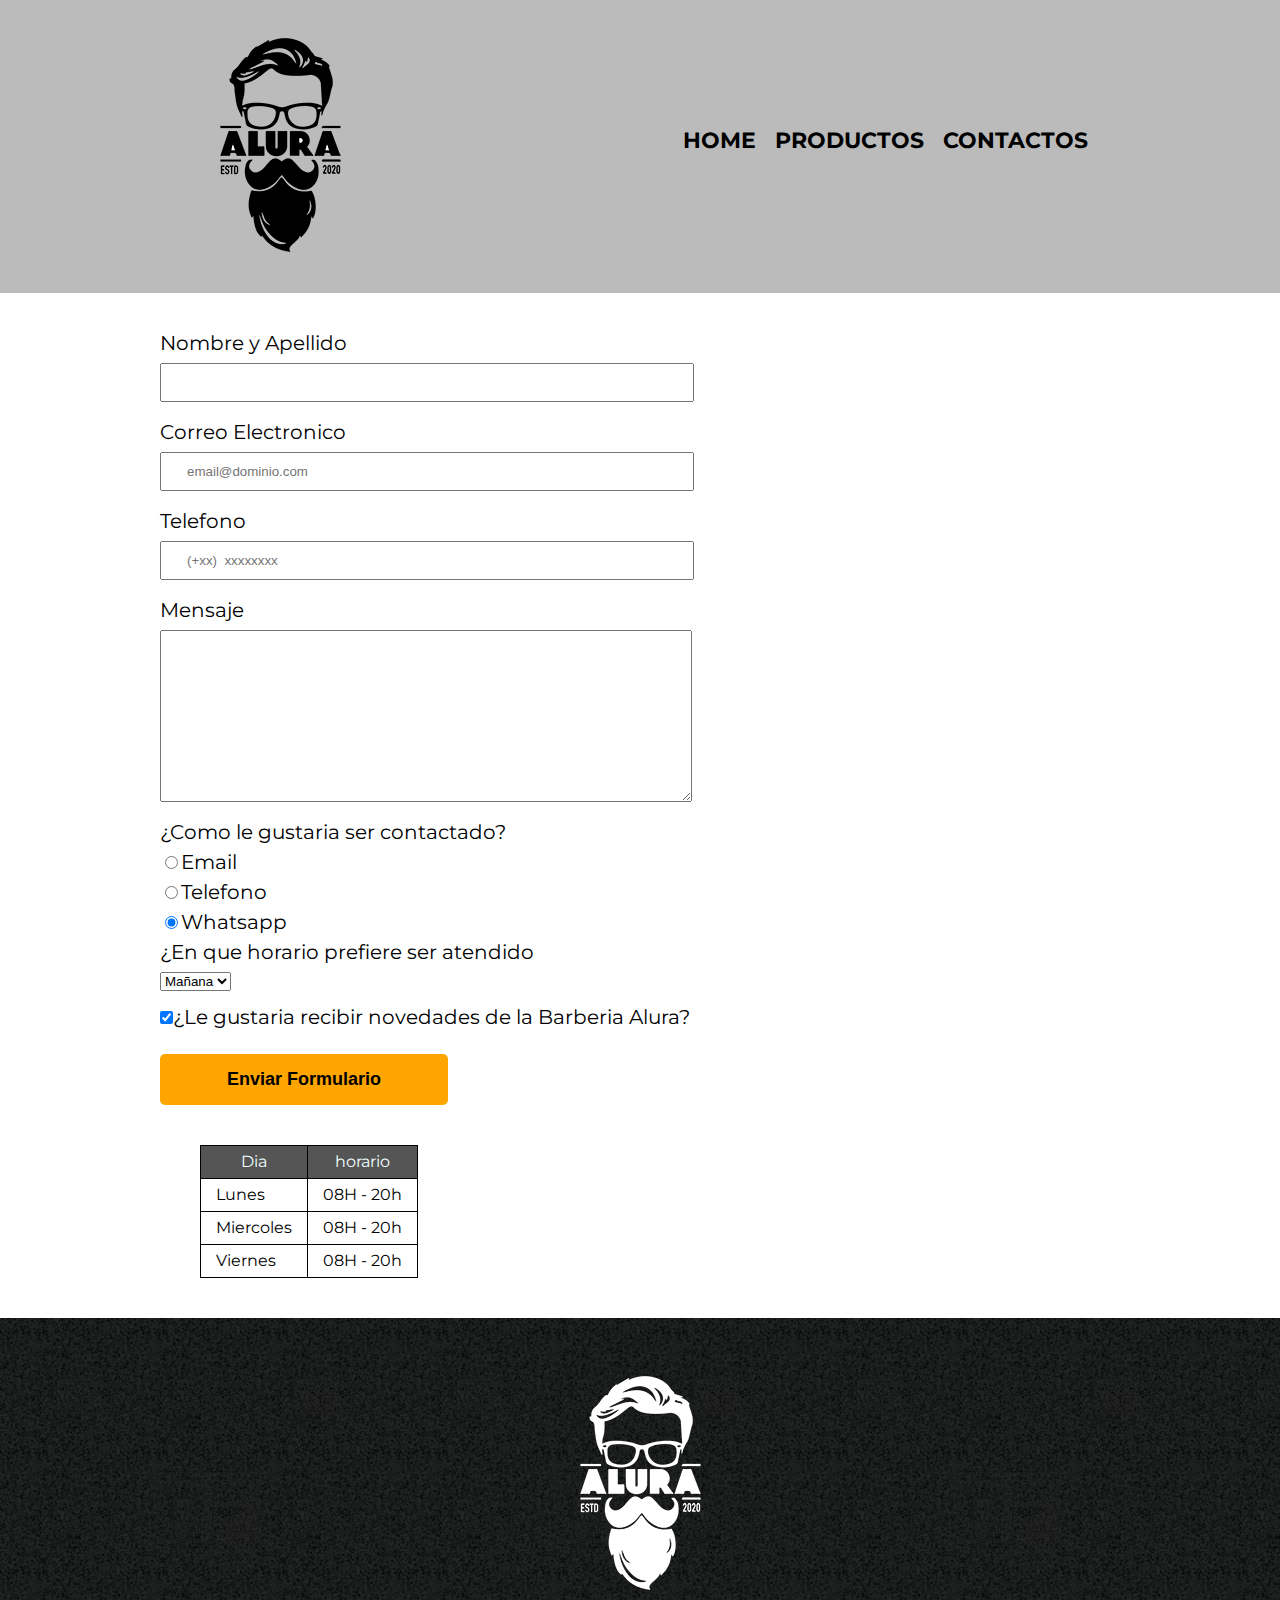
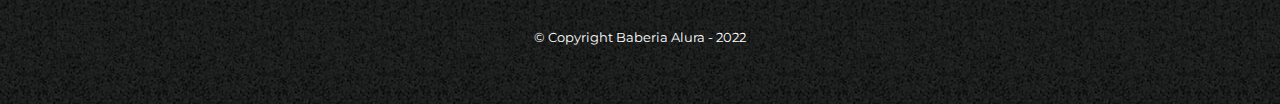
==== contactos.html @ c1b6dc1c "Terminando el curso de HTML y CSS" ====
<!DOCTYPE html>
<html lang="es">
<head>
    <meta charset="UTF-8">
    <meta http-equiv="X-UA-Compatible" content="IE=edge">
    <meta name="viewport" content="width=device-width, initial-scale=1.0">
    <link rel="preconnect" href="https://fonts.googleapis.com">
    <link rel="preconnect" href="https://fonts.gstatic.com" crossorigin>
    <link href="https://fonts.googleapis.com/css2?family=Montserrat:wght@300&display=swap" rel="stylesheet">
    <link rel="stylesheet" href="styles/reset.css">
    <link rel="stylesheet" href="styles/style.css">
    <link rel="stylesheet" href="styles/style-contactos.css">
    <title>Contactos - Barberia Alura</title>
</head>
<body>
    <header>
        <div class="caja">
            <h1><img src="imagenes/logo.png" id="logo"></h1>
            <nav>
                <ul>
                    <li class="enlases"><a href="index.html">Home</a></li>
                    <li class="enlases"><a href="productos.html">Productos</a></li>
                    <li class="enlases"><a href="contactos.html">Contactos</a></li>
                </ul>
            </nav>
        </div>
    </header>
    <main>
      <form action="">
        <label for="nombre">Nombre y Apellido</label>
        <input type="text" id="nombre" class="input-padron" required>
        <label for="correo">Correo Electronico</label>
        <input type="email" id="correo" class="input-padron" required placeholder="email@dominio.com">
        <label for="telefono">Telefono</label>
        <input type="tel" id="telefono" class="input-padron" required placeholder="(+xx)  xxxxxxxx">        
        <label for="mensaje">Mensaje</label>
        <textarea name="" id="mensaje" cols="70" rows="10" required></textarea>
        <fieldset>
            <legend>¿Como le gustaria ser contactado?</legend>
            <label for="radio-email">
                <input type="radio" name="contacto" id="radio-email">Email
            </label>            
            <label for="radio-telefono">
                <input type="radio" name="contacto" id="radio-telefono">Telefono
            </label>            
            <label for="radio-whatsapp">
                <input type="radio" name="contacto" id="radio-whatsapp" checked>Whatsapp
            </label>            
        </fieldset>
        <fieldset>
            <legend>¿En que horario prefiere ser atendido</legend>
            <select name="" id="">
                <option value="">Mañana</option>
                <option value="">Tarde</option>
                <option value="">Noche</option>
            </select>
        </fieldset>
        <label for=""><input type="checkbox" name="" class="checkbox" checked>¿Le gustaria recibir novedades de la Barberia Alura?</label>
        <input type="submit" class="enviar" value="Enviar Formulario">
      </form>
      <table>
        <thead>
            <th>Dia</th>
            <th>horario</th>
        </thead>
        <tbody>
            <tr>
                <td>Lunes</td>
                <td>08H - 20h</td>
            </tr>
            <tr>
                <td>Miercoles</td>
                <td>08H - 20h</td>
            </tr>
            <tr>
                <td>Viernes</td>
                <td>08H - 20h</td>
            </tr>
        </tbody>
        </tr>
      </table>
    </main>
    <footer>
        <img src="imagenes/logo-blanco.png">
        <p class="copyriht">&copy Copyright Baberia Alura - 2022</p>
    </footer>
</body>
</html>
---- styles/style.css ----
body{
    font-family: 'Montserrat', sans-serif;
}
header{
    background-color: #bbb;
    padding: 20px 0;
}
.caja{
    width: 70%;
    position: relative;
    margin: 0 auto;
}
nav {
    position: absolute;
    top: 110px;
    right: 0px;
}
nav li{
    display: inline;
    margin: 0 0 0 15px;
}
nav a{
    text-transform: uppercase;
    color: black;
    font-weight: bold;
    font-size: 22px;
    text-decoration: none;
}
nav a:hover{
    color: #c78c19;
    text-decoration: underline;
}
.productos{
    width: 75%;
    margin: 0 auto;
    padding: 50px;
}
.productos li{
    display: inline-block;
    text-align: center;
    width: 30%;
    vertical-align: top;
    margin: 0 1.5%;
    padding: 30px 20px;
    box-sizing: border-box;
    border: 2px solid #000;
    border-radius: 10px;
}
.productos li:hover{
    border-color: #c78c19;
}
.productos li:active{
    border-color: #088c19;
}
.productos h2{
    font-size: 30px;
    font-weight: bold;
    margin-top: 20px;
}
.productos li:hover h2{
    font-size: 32px;
}
.descripcion{
    font-size: 18px;
    margin-top: 20px;
}
.precio{
    font-size: 22px;
    font-weight: bold;
    margin-top: 10px;
}
footer{
    text-align: center;
    background: url(../imagenes/bg.jpg);
    padding: 40px;
}
.copyriht{
    color: #fff;
    font-size: 13px;
    margin: 20px;
}
@media screen and (max-width:480px) {
    .caja{
        width: auto;
    }
    .caja h1{
        text-align: center;
    }
    .caja nav{
        position: static;
    }
    .productos li{
        display: block;
        width: 100%;
        margin: 2.5% 0;
    }
}
---- styles/style-contactos.css ----
main{
    width: 75%;
    margin: 0 auto;
}
form{
    margin: 40px 0;
}
form label , form legend{
    display: block;
    font-size: 20px;
    margin: 0 0 10px;
}
.input-padron, form textarea{
    display: block;
    margin: 0 0 20px;
    padding: 10px 25px;
    width: 50%;
}
.checkbox{
    margin: 20px 0;
}
.enviar{
    width: 30%;
    padding: 15px 0;
    font-size: 18px;
    font-weight: bold;
    background: orange;
    border-radius: 5px;
    border: none;
    transition: 1s all;
    cursor: pointer;
}
.enviar:hover{
    background: darkorange;
    transform: scale(1.1);
}
table{
    margin: 40px 40px;
}
thead{
    background: #555;
    color: azure;
    font-size: bold;
}
th, td {
    border: 1px solid #000;
    padding: 8px 15px;
}
@media screen and (max-width:480px) {
    main{
        width: 80%;
    }
    .enviar{
        width: 50%;
    }
    .input-padron, form textarea{
        width: 70%;
        margin: 20 0 10px;
        font-size: 20px;
        border: 1px solid #000
    }
    form label{
        margin: 0 0 20px;
    }
}
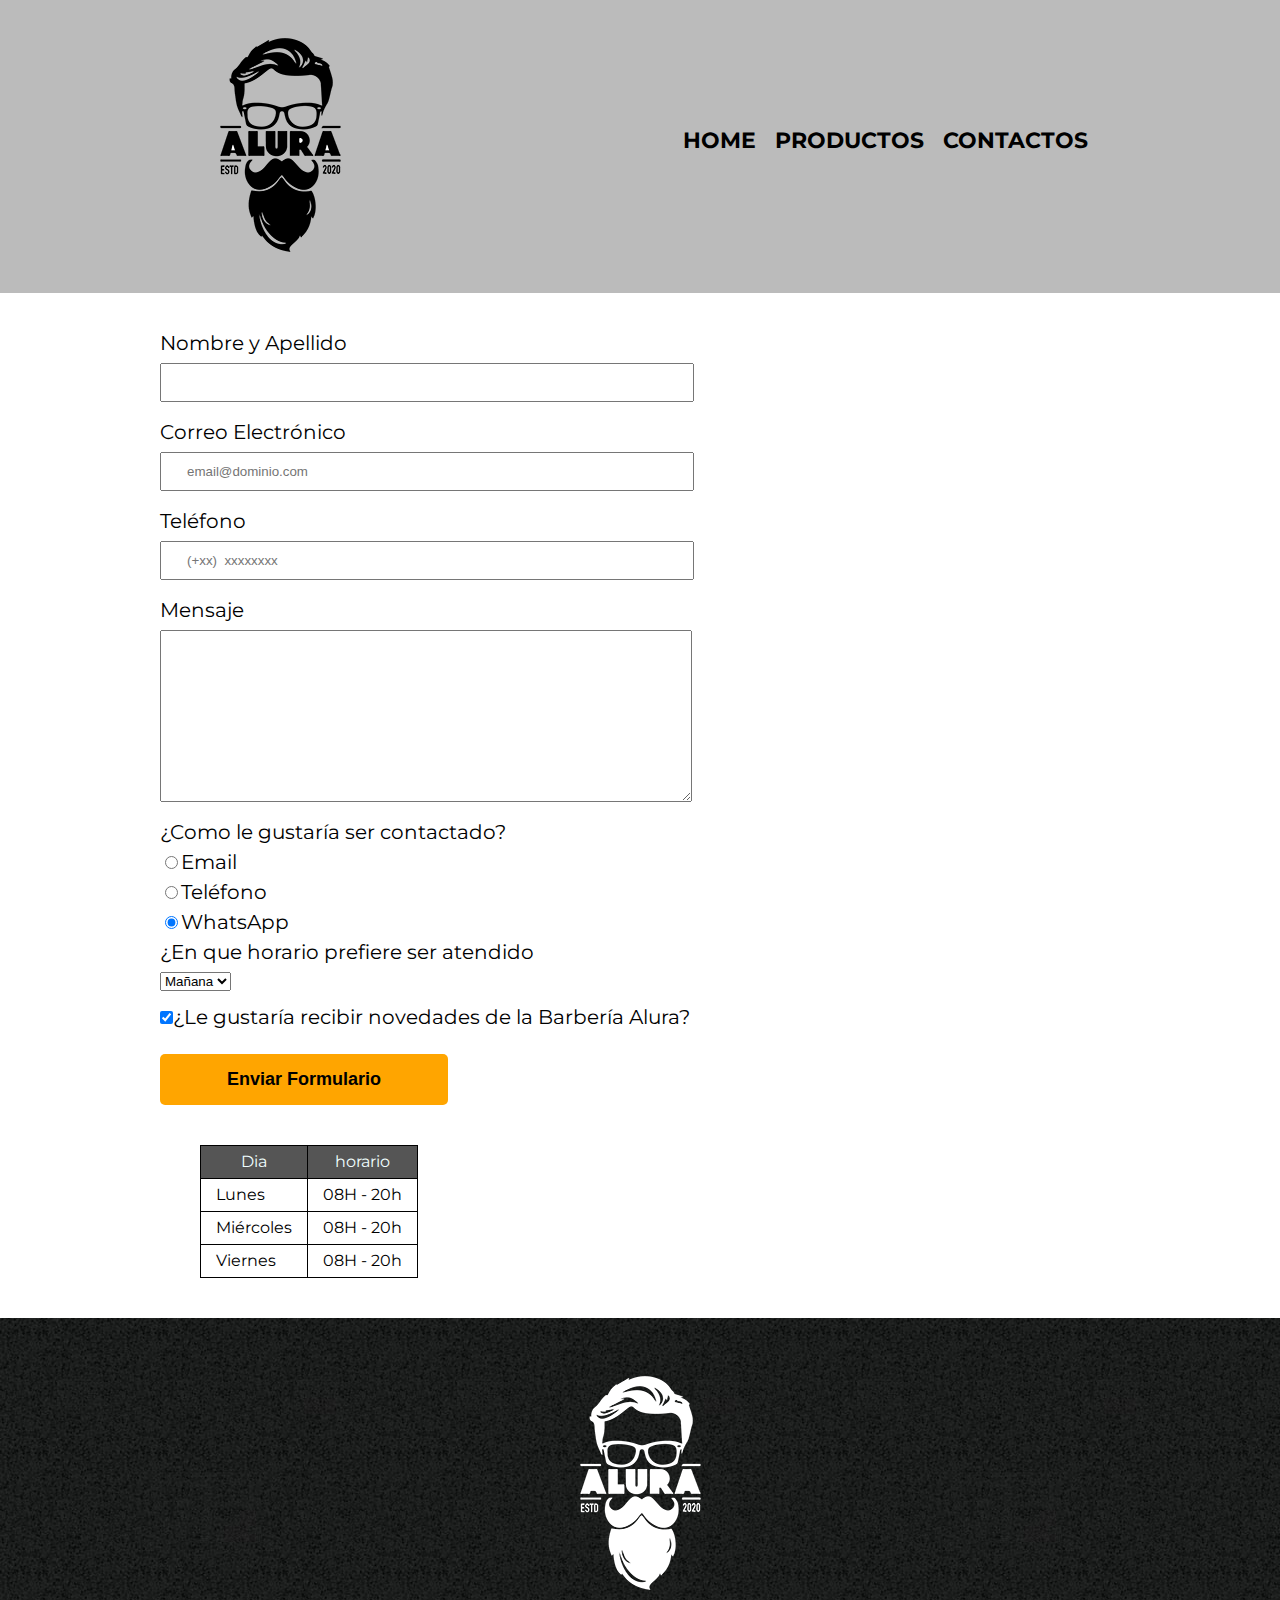
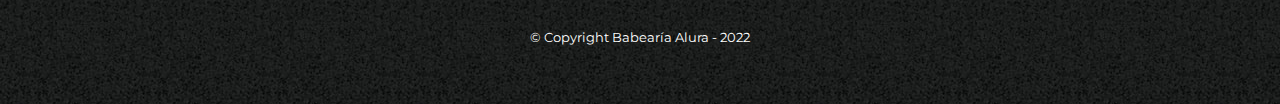
==== commit 39583ef2: "correcciones ortograficas" ====
--- a/contactos.html
+++ b/contactos.html
@@ -10,7 +10,7 @@
     <link rel="stylesheet" href="styles/reset.css">
     <link rel="stylesheet" href="styles/style.css">
     <link rel="stylesheet" href="styles/style-contactos.css">
-    <title>Contactos - Barberia Alura</title>
+    <title>Contactos - Barbería Alura</title>
 </head>
 <body>
     <header>
@@ -29,22 +29,22 @@
       <form action="">
         <label for="nombre">Nombre y Apellido</label>
         <input type="text" id="nombre" class="input-padron" required>
-        <label for="correo">Correo Electronico</label>
+        <label for="correo">Correo Electrónico</label>
         <input type="email" id="correo" class="input-padron" required placeholder="email@dominio.com">
-        <label for="telefono">Telefono</label>
+        <label for="telefono">Teléfono</label>
         <input type="tel" id="telefono" class="input-padron" required placeholder="(+xx)  xxxxxxxx">        
         <label for="mensaje">Mensaje</label>
         <textarea name="" id="mensaje" cols="70" rows="10" required></textarea>
         <fieldset>
-            <legend>¿Como le gustaria ser contactado?</legend>
+            <legend>¿Como le gustaría ser contactado?</legend>
             <label for="radio-email">
                 <input type="radio" name="contacto" id="radio-email">Email
             </label>            
             <label for="radio-telefono">
-                <input type="radio" name="contacto" id="radio-telefono">Telefono
+                <input type="radio" name="contacto" id="radio-telefono">Teléfono
             </label>            
             <label for="radio-whatsapp">
-                <input type="radio" name="contacto" id="radio-whatsapp" checked>Whatsapp
+                <input type="radio" name="contacto" id="radio-whatsapp" checked>WhatsApp
             </label>            
         </fieldset>
         <fieldset>
@@ -55,7 +55,7 @@
                 <option value="">Noche</option>
             </select>
         </fieldset>
-        <label for=""><input type="checkbox" name="" class="checkbox" checked>¿Le gustaria recibir novedades de la Barberia Alura?</label>
+        <label for=""><input type="checkbox" name="" class="checkbox" checked>¿Le gustaría recibir novedades de la Barbería Alura?</label>
         <input type="submit" class="enviar" value="Enviar Formulario">
       </form>
       <table>
@@ -69,7 +69,7 @@
                 <td>08H - 20h</td>
             </tr>
             <tr>
-                <td>Miercoles</td>
+                <td>Miércoles</td>
                 <td>08H - 20h</td>
             </tr>
             <tr>
@@ -82,7 +82,7 @@
     </main>
     <footer>
         <img src="imagenes/logo-blanco.png">
-        <p class="copyriht">&copy Copyright Baberia Alura - 2022</p>
+        <p class="copyriht">&copy Copyright Babearía Alura - 2022</p>
     </footer>
 </body>
 </html>